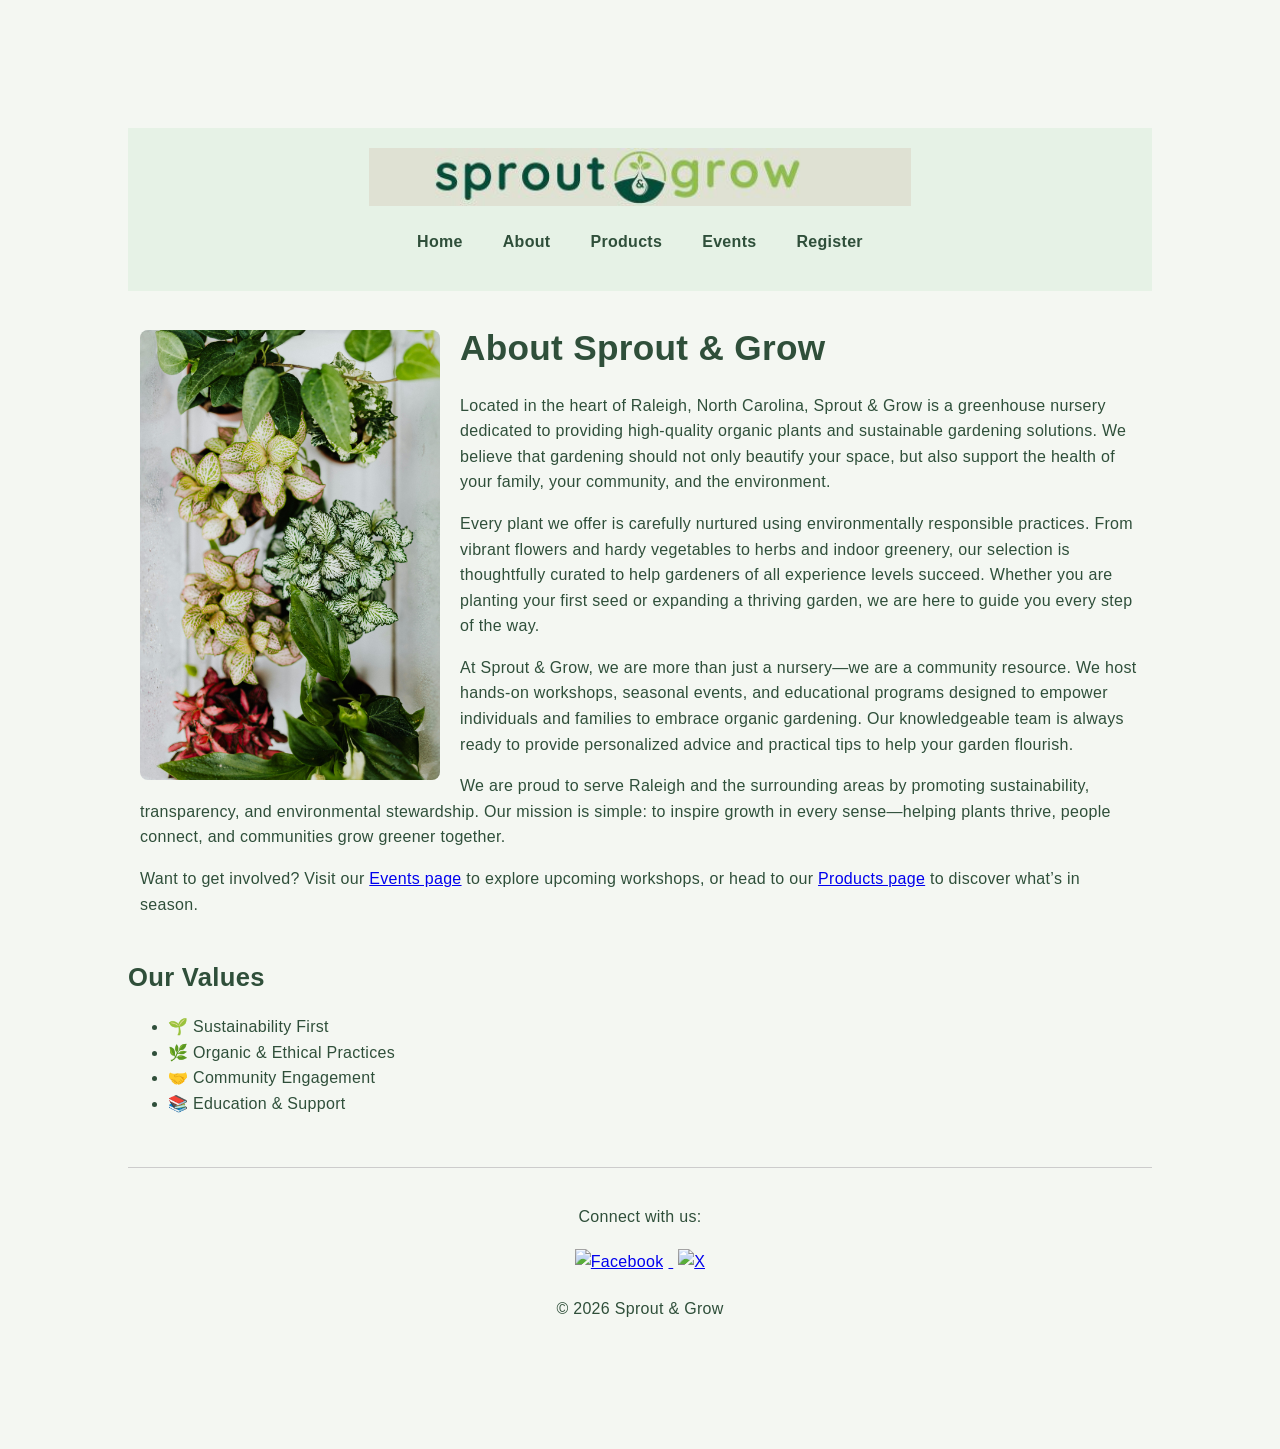
==== about.html @ 7cca21a9 "Add files via upload" ====
<!-- ===================== about.html ===================== -->
<!DOCTYPE html>
<html lang="en">
<head>
<meta charset="UTF-8">
<meta name="viewport" content="width=device-width, initial-scale=1.0">
<title>About - Sprout & Grow</title>
<link rel="stylesheet" href="style.css">
</head>
<body>
<header class="site-header">
  <img src="sprout-grow-horizontal-524-transparent.jpg" alt="Sprout and Grow logo" class="logo">
  <nav>
    <ul class="nav-links">
      <li><a href="index.html">Home</a></li>
      <li><a href="about.html">About</a></li>
      <li><a href="products.html">Products</a></li>
      <li><a href="events.html">Events</a></li>
      <li><a href="register.html">Register</a></li>
    </ul>
  </nav>
</header>
<main>
  <section class="intro">
    <img src="pexels-karola-g-4750336.jpg" alt="Greenhouse filled with organic plants" class="float-img">

    <h1>About Sprout & Grow</h1>

    <p>
      Located in the heart of Raleigh, North Carolina, Sprout & Grow is a greenhouse nursery dedicated to providing high-quality organic plants and sustainable gardening solutions. We believe that gardening should not only beautify your space, but also support the health of your family, your community, and the environment.
    </p>

    <p>
      Every plant we offer is carefully nurtured using environmentally responsible practices. From vibrant flowers and hardy vegetables to herbs and indoor greenery, our selection is thoughtfully curated to help gardeners of all experience levels succeed. Whether you are planting your first seed or expanding a thriving garden, we are here to guide you every step of the way.
    </p>

    <p>
      At Sprout & Grow, we are more than just a nursery—we are a community resource. We host hands-on workshops, seasonal events, and educational programs designed to empower individuals and families to embrace organic gardening. Our knowledgeable team is always ready to provide personalized advice and practical tips to help your garden flourish.
    </p>

    <p>
      We are proud to serve Raleigh and the surrounding areas by promoting sustainability, transparency, and environmental stewardship. Our mission is simple: to inspire growth in every sense—helping plants thrive, people connect, and communities grow greener together.
    </p>

    <p>
      Want to get involved? Visit our <a href="events.html">Events page</a> to explore upcoming workshops, or head to our <a href="products.html">Products page</a> to discover what’s in season.
    </p>

  </section>
</main>
<h2>Our Values</h2>
<ul>
  <li>🌱 Sustainability First</li>
  <li>🌿 Organic & Ethical Practices</li>
  <li>🤝 Community Engagement</li>
  <li>📚 Education & Support</li>
</ul>
<footer>
  <p>Connect with us:</p>
  <a href="https://facebook.com" target="_blank">
    <img src="https://cdn-icons-png.flaticon.com/24/733/733547.png" alt="Facebook">
  </a>
  <a href="https://x.com" target="_blank">
    <img src="https://cdn-icons-png.flaticon.com/24/733/733579.png" alt="X">
  </a>
  <p>© 2026 Sprout & Grow</p>
  
</footer>
</body>
</html>
---- style.css ----
/* ===================== style.css ===================== */
body {
  margin: 10%;
  font-family: "Segoe UI", "Helvetica Neue", Arial, sans-serif;
  background-color: #f4f7f2;
  color: #2f4f3a;
  line-height: 1.6;
  letter-spacing: 0.3px;
}

main {
  max-width: 1000px;
  margin: auto;
}

.site-header {
  text-align: center;
  background-color: #e6f2e6;
  padding: 20px;
}

.logo {
  width: 55%;
  height: auto;
}

.nav-links {
  list-style: none;
  display: flex;
  justify-content: center;
  gap: 20px;
  padding: 0;
}

.nav-links a {
  text-decoration: none;
  color: #2f4f3a;
  font-weight: bold;
  padding: 5px 10px;
  transition: 0.2s ease;
}

.nav-links a:hover {
  background-color: #dcefdc;
  border-radius: 5px;
}

.hero {
  background-color: #dcefdc;
  text-align: center;
  padding: 40px;
}

h1, h2, h3 {
  margin-bottom: 10px;
}

h1 { font-size: 2.2rem; }
h2 { font-size: 1.6rem; margin-top: 20px; }
h3 { font-size: 1.2rem; }

p {
  margin-bottom: 15px;
}

section {
  margin-bottom: 40px;
}

.float-img {
  float: left;
  width: 30%;
  max-width: 400px;
  margin: 10px 20px 10px 0;
  border-radius: 8px;
}

.features {
  display: flex;
  gap: 20px;
}

.feature-card {
  background-color: #e6f2e6;
  padding: 20px;
  flex: 1;
  text-align: center;
  border-radius: 8px;
  box-shadow: 0 2px 6px rgba(0,0,0,0.1);
  transition: 0.2s ease;
}

.feature-card:hover {
  transform: translateY(-3px);
}

button,
.feature-card a {
  display: inline-block;
  margin-top: 10px;
  padding: 8px 12px;
  background-color: #6aa84f;
  color: white;
  text-decoration: none;
  border-radius: 5px;
}

button:hover,
.feature-card a:hover {
  background-color: #558b3c;
}

/* FORM */
.form-container {
  max-width: 600px;
  margin: 40px auto;
  padding: 20px;
  background-color: #e6f2e6;
  border-radius: 10px;
  display: flex;
  flex-direction: column;
  gap: 15px;
}

input, textarea, select {
  padding: 10px;
  border: 1px solid #ccc;
  border-radius: 5px;
}

textarea {
  min-height: 100px;
}

fieldset {
  border: 1px solid #ccc;
  padding: 10px;
  border-radius: 5px;
}

footer {
  text-align: center;
  margin-top: 50px;
  border-top: 1px solid #ccc;
  padding-top: 20px;
  clear: both;
}

footer img {
  width: 24px;
  margin: 5px;
}

@media (max-width: 768px) {
  .features {
    flex-direction: column;
  }

  .float-img {
    float: none;
    width: 100%;
  }
}
/* Form Styling */
.form-container {
  max-width: 600px;
  margin: 40px auto;
  padding: 20px;
  background-color: #e6f2e6;
  border-radius: 10px;
  display: flex;
  flex-direction: column;
  gap: 15px;
}

.form-container label {
  font-weight: bold;
}

.form-container input,
.form-container textarea,
.form-container select {
  padding: 10px;
  border: 1px solid #ccc;
  border-radius: 5px;
  font-size: 1rem;
}

.form-container textarea {
  min-height: 100px;
}

fieldset {
  border: 1px solid #ccc;
  padding: 10px;
  border-radius: 5px;
}

legend {
  font-weight: bold;
}

button {
  background-color: #6aa84f;
  color: white;
  border: none;
  padding: 12px;
  font-size: 1rem;
  border-radius: 5px;
  cursor: pointer;
}

button:hover {
  background-color: #558b3c;
}

.back-link {
  text-align: center;
  margin-top: 20px;
}
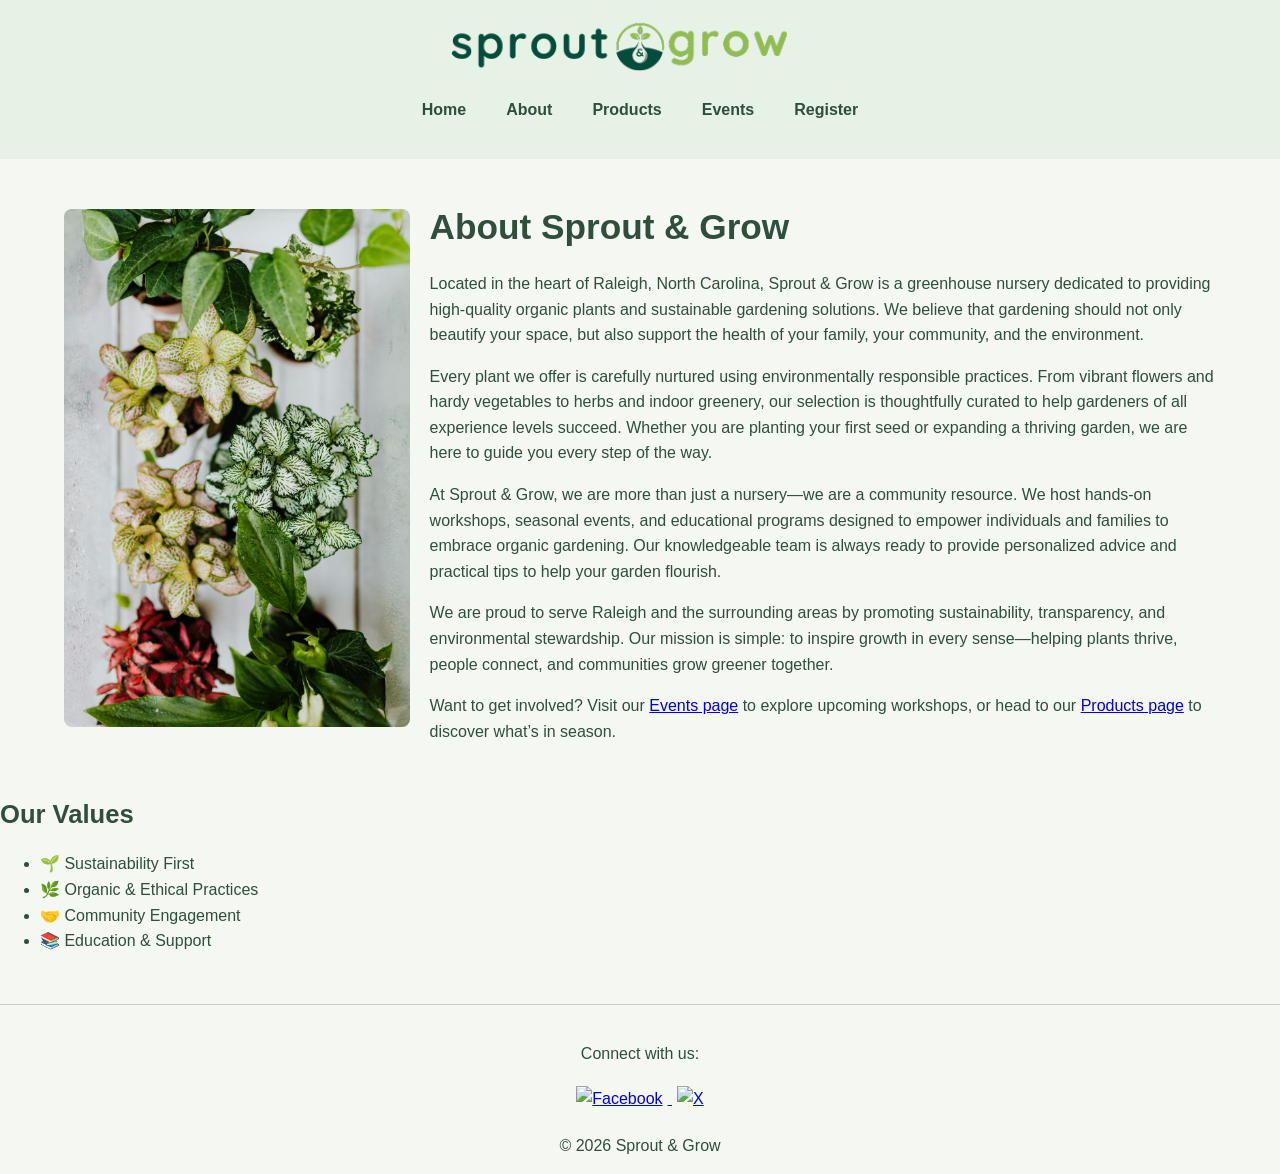
==== commit 737d1d31: "Add files via upload" ====
--- a/about.html
+++ b/about.html
@@ -9,7 +9,7 @@
 </head>
 <body>
 <header class="site-header">
-  <img src="sprout-grow-horizontal-524-transparent.jpg" alt="Sprout and Grow logo" class="logo">
+  <img src="sprout-grow-horizontal-524-transparent.png" alt="Sprout and Grow logo" class="logo">
   <nav>
     <ul class="nav-links">
       <li><a href="index.html">Home</a></li>
--- a/style.css
+++ b/style.css
@@ -1,26 +1,33 @@
 /* ===================== style.css ===================== */
 body {
-  margin: 10%;
+  margin: 0;
   font-family: "Segoe UI", "Helvetica Neue", Arial, sans-serif;
   background-color: #f4f7f2;
   color: #2f4f3a;
   line-height: 1.6;
-  letter-spacing: 0.3px;
 }
 
 main {
-  max-width: 1000px;
-  margin: auto;
+  max-width: 1200px;
+  margin: 40px auto;
+  padding: 0 5%;
 }
 
 .site-header {
   text-align: center;
   background-color: #e6f2e6;
-  padding: 20px;
+  padding: 20px 5%;
+}
+
+.hero {
+  background-color: #dcefdc;
+  text-align: center;
+  padding: 50px 5%;
 }
 
 .logo {
-  width: 55%;
+  max-width: 500px;
+  width: 60%;
   height: auto;
 }
 
@@ -64,7 +71,7 @@
 }
 
 section {
-  margin-bottom: 40px;
+  margin-bottom: 50px;
 }
 
 .float-img {
